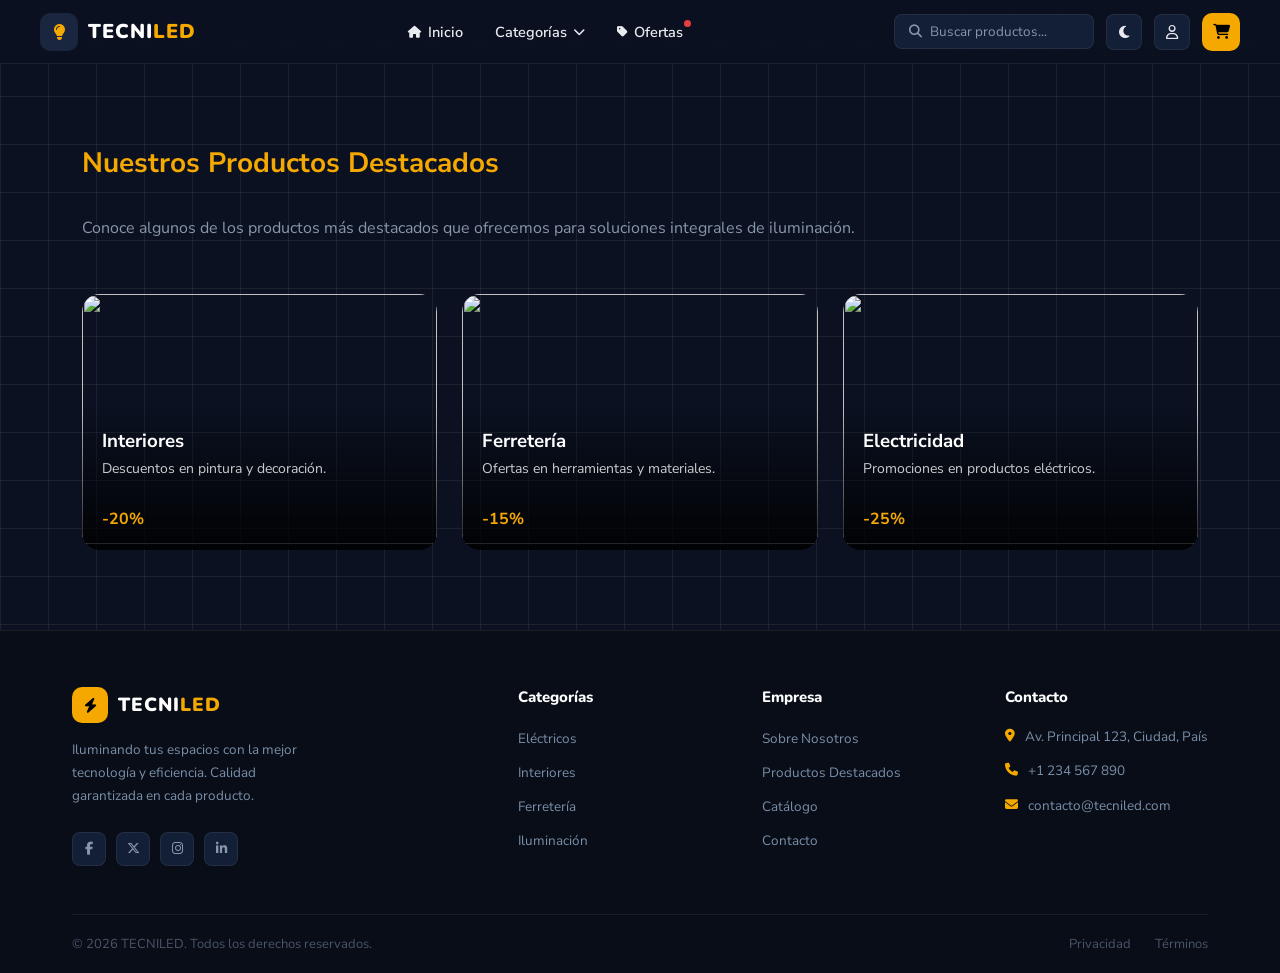
==== Tecniled-web/backend/html/catalogo.html @ b58d3e2b "addcatalogo" ====
<!DOCTYPE html>
<html lang="en">
<head>
    <meta charset="UTF-8">
    <meta name="viewport" content="width=device-width, initial-scale=1.0">
    <title>Document</title>
      <link href="https://fonts.googleapis.com/css2?family=Nunito:wght@400;600;700;800;900&family=Nunito+Sans:wght@400;600;700&display=swap" rel="stylesheet" />
     <link rel="stylesheet" href="https://cdnjs.cloudflare.com/ajax/libs/font-awesome/6.5.0/css/all.min.css" />
     <link rel="stylesheet" href="../css/catalogo.css">
</head>
<body>

   <!-- Header -->

  <nav>
    <a class="nav-logo" href="#">
      <div class="logo-icon"><i class="fa-solid fa-lightbulb"></i></div>
      <span class="logo-text">TECNI<span>LED</span></span>
    </a>
    <ul class="nav-links">
      <li><a href="#"><i class="fa-solid fa-house"></i> Inicio</a></li>
      <li><a href="#">Categorías <i class="fa-solid fa-chevron-down"></i></a></li>
      <li><a href="#" class="nav-ofertas"><i class="fa-solid fa-tag"></i> Ofertas</a></li>
    </ul>
    <div class="nav-right">
      <div class="search-box">
        <i class="fa-solid fa-magnifying-glass"></i>
        <input type="text" placeholder="Buscar productos..." />
      </div>
      <div class="nav-icon-btn"><i class="fa-solid fa-moon"></i></div>
      <div class="nav-icon-btn"><i class="fa-regular fa-user"></i></div>
      <div class="cart-btn"><i class="fa-solid fa-cart-shopping"></i></div>
    </div>
  </nav>


  <!--cartas-->


  <div class="container">
    <h2>Nuestros Productos Destacados</h2>
    <p>Conoce algunos de los productos más destacados que ofrecemos para soluciones integrales de iluminación. </p>

    <div class="card">
      <img src="https://via.placeholder.com/250x150">
      <div class="card-content">
        <h3>Interiores</h3>
        <p>Descuentos en pintura y decoración.</p>
        <div class="discount">-20%</div>
      </div>
    </div>

    <div class="card">
      <img src="https://via.placeholder.com/250x150">
      <div class="card-content">
        <h3>Ferretería</h3>
        <p>Ofertas en herramientas y materiales.</p>
        <div class="discount">-15%</div>
      </div>
    </div>

    <div class="card">
      <img src="https://via.placeholder.com/250x150">
      <div class="card-content">
        <h3>Electricidad</h3>
        <p>Promociones en productos eléctricos.</p>
        <div class="discount">-25%</div>
      </div>
    </div>

  </div>



  <!-- footer -->

  <footer class="footer">
    <div class="footer-top">
      <div class="footer-brand">
        <div class="footer-logo">
          <div class="footer-logo-icon"><i class="fa-solid fa-bolt"></i></div>
          <span class="footer-logo-text">TECNI<span>LED</span></span>
        </div>
        <p class="footer-brand-desc">
          Iluminando tus espacios con la mejor tecnología y eficiencia. Calidad garantizada en cada producto.
        </p>
        <div class="footer-socials">
          <a href="#" class="social-btn"><i class="fa-brands fa-facebook-f"></i></a>
          <a href="#" class="social-btn"><i class="fa-brands fa-x-twitter"></i></a>
          <a href="#" class="social-btn"><i class="fa-brands fa-instagram"></i></a>
          <a href="#" class="social-btn"><i class="fa-brands fa-linkedin-in"></i></a>
        </div>
      </div>
      <div class="footer-col">
        <h4 class="footer-col-title">Categorías</h4>
        <ul class="footer-links">
          <li><a href="#">Eléctricos</a></li>
          <li><a href="#">Interiores</a></li>
          <li><a href="#">Ferretería</a></li>
          <li><a href="#">Iluminación</a></li>
        </ul>
      </div>
      <div class="footer-col">
        <h4 class="footer-col-title">Empresa</h4>
        <ul class="footer-links">
          <li><a href="#">Sobre Nosotros</a></li>
          <li><a href="#">Productos Destacados</a></li>
          <li><a href="#">Catálogo</a></li>
          <li><a href="#">Contacto</a></li>
        </ul>
      </div>
      <div class="footer-col">
        <h4 class="footer-col-title">Contacto</h4>
        <ul class="footer-contact-list">
          <li><i class="fa-solid fa-location-dot fc-icon"></i> Av. Principal 123, Ciudad, País</li>
          <li><i class="fa-solid fa-phone fc-icon"></i> +1 234 567 890</li>
          <li><i class="fa-solid fa-envelope fc-icon"></i> contacto@tecniled.com</li>
        </ul>
      </div>
    </div>
    <div class="footer-bottom">
      <span>© 2026 TECNILED. Todos los derechos reservados.</span>
      <div class="footer-bottom-links">
        <a href="#">Privacidad</a>
        <a href="#">Términos</a>
      </div>
    </div>
  </footer>


</body>
</html>
---- Tecniled-web/backend/css/catalogo.css ----
*, *::before, *::after { box-sizing: border-box; margin: 0; padding: 0; }

:root {
  --bg:      #0b1120;
  --bg2:     #080d18;
  --accent:  #f5a800;
  --cyan:    #00bfff;
  --text:    #e8eaf0;
  --muted:   #8896aa;
  --border:  rgba(255,255,255,0.07);
}

html, body {
  background: var(--bg);
  color: var(--text);
  font-family: 'Nunito Sans', sans-serif;
  min-height: 100vh;
  overflow-x: hidden;
}

body::before {
  content: '';
  position: fixed;
  inset: 0;
  background-image:
    linear-gradient(var(--border) 1px, transparent 1px),
    linear-gradient(90deg, var(--border) 1px, transparent 1px);
  background-size: 48px 48px;
  pointer-events: none;
  z-index: 0;
}


/*header*/

nav {
  position: relative;
  z-index: 10;
  display: flex;
  align-items: center;
  justify-content: space-between;
  padding: 0 40px;
  height: 64px;
  background: rgba(11,17,32,0.95);
  border-bottom: 1px solid var(--border);
  backdrop-filter: blur(8px);
}

.nav-logo {
  display: flex;
  align-items: center;
  gap: 10px;
  text-decoration: none;
}

.logo-icon {
  width: 38px; height: 38px;
  background: #1a2540;
  border-radius: 10px;
  display: flex; align-items: center; justify-content: center;
  color: var(--accent);
  font-size: 16px;
}

.logo-text {
  font-family: 'Nunito', sans-serif;
  font-weight: 900;
  font-size: 20px;
  color: #fff;
  letter-spacing: 1px;
}
.logo-text span { color: var(--accent); }

.nav-links {
  display: flex;
  align-items: center;
  gap: 32px;
  list-style: none;
}

.nav-links a {
  text-decoration: none;
  color: var(--text);
  font-size: 14.5px;
  font-weight: 600;
  display: flex; align-items: center; gap: 6px;
  transition: color .2s;
}
.nav-links a:hover { color: var(--cyan); }
.nav-links a i { font-size: 12px; }

.nav-ofertas { position: relative; }
.nav-ofertas::after {
  content: '';
  position: absolute;
  top: -2px; right: -8px;
  width: 7px; height: 7px;
  background: #e53e3e;
  border-radius: 50%;
}

.nav-right { display: flex; align-items: center; gap: 12px; }

.search-box {
  display: flex; align-items: center; gap: 8px;
  background: #131f36;
  border: 1px solid var(--border);
  border-radius: 8px;
  padding: 7px 14px;
  width: 200px;
  color: var(--muted);
}
.search-box input {
  background: transparent;
  border: none; outline: none;
  color: var(--muted);
  font-size: 13.5px;
  font-family: inherit;
  width: 100%;
}
.search-box input::placeholder { color: var(--muted); }
.search-box i { font-size: 13px; }

.nav-icon-btn {
  width: 36px; height: 36px;
  background: #131f36;
  border: 1px solid var(--border);
  border-radius: 8px;
  display: flex; align-items: center; justify-content: center;
  cursor: pointer;
  color: var(--text);
  font-size: 14px;
  transition: border-color .2s;
}
.nav-icon-btn:hover { border-color: var(--cyan); }

.cart-btn {
  width: 38px; height: 38px;
  background: var(--accent);
  border-radius: 10px;
  display: flex; align-items: center; justify-content: center;
  cursor: pointer;
  color: #000;
  font-size: 15px;
}


/*cartas*/

/* CONTENEDOR */
.container {
  color: #f5a800;
  padding: 80px 82px;
}

/* TITULO */
.container h2 {
  font-size: 28px;
  margin-bottom: 10px;
}

.container p {
  color: var(--muted);
  margin-bottom: 30px;
}

/* HACER GRID SIN CAMBIAR TU HTML */
.container {
  display: grid;
  grid-template-columns: repeat(3, 1fr);
  gap: 25px;
}

.container h3 {
  color: #f5a800;
}

/* CARTA */
.card {
  position: relative;
  border-radius: 18px;
  overflow: hidden;
  cursor: pointer;
  transition: transform 0.3s ease, box-shadow 0.3s ease;
}

/* HOVER */
.card:hover {
  transform: translateY(-10px) scale(1.02);
  box-shadow: 0 15px 30px rgba(0,0,0,0.4);
}

/* IMAGEN */
.card img {
  width: 100%;
  height: 250px;
  object-fit: cover;
  transition: transform 0.4s ease;
}

/* ZOOM */
.card:hover img {
  transform: scale(1.1);
}

/* CONTENIDO ENCIMA */
.card-content {
  position: absolute;
  bottom: 0;
  left: 0;
  width: 100%;
  padding: 20px;
  background: linear-gradient(to top, rgba(0,0,0,0.85), transparent);
}

/* TITULO */
.card-content h3 {
  color: #fff;
  margin-bottom: 5px;
}

/* TEXTO */
.card-content p {
  color: #ccc;
  font-size: 14px;
}

/* DESCUENTO */
.discount {
  margin-top: 8px;
  color: var(--accent);
  font-weight: bold;
}


.container h2,
.container > p {
  grid-column: 1/-1;
} 







/*footer*/

.footer {
  position: relative;
  z-index: 1;
  background: var(--bg2);
  border-top: 1px solid var(--border);
  padding: 56px 72px 0;
}

.footer-top {
  display: grid;
  grid-template-columns: 2fr 1fr 1fr 1fr;
  gap: 40px;
  padding-bottom: 48px;
  border-bottom: 1px solid var(--border);
}

.footer-logo { display: flex; align-items: center; gap: 10px; margin-bottom: 16px; }

.footer-logo-icon {
  width: 36px; height: 36px;
  background: var(--accent);
  border-radius: 10px;
  display: flex; align-items: center; justify-content: center;
  color: #000;
  font-size: 15px;
}

.footer-logo-text { font-family: 'Nunito', sans-serif; font-weight: 900; font-size: 19px; color: #fff; letter-spacing: 1px; }
.footer-logo-text span { color: var(--accent); }

.footer-brand-desc { font-size: 13.5px; color: #7a8fa8; line-height: 1.7; margin-bottom: 24px; max-width: 240px; }

.footer-socials { display: flex; gap: 10px; }
.social-btn {
  width: 34px; height: 34px;
  background: #131f36;
  border: 1px solid var(--border);
  border-radius: 8px;
  display: flex; align-items: center; justify-content: center;
  font-size: 13px;
  color: var(--muted);
  text-decoration: none;
  transition: background .2s, color .2s;
}
.social-btn:hover { background: var(--accent); color: #000; }

.footer-col-title { font-family: 'Nunito', sans-serif; font-weight: 800; font-size: 15px; color: #fff; margin-bottom: 20px; }

.footer-links { list-style: none; display: flex; flex-direction: column; gap: 12px; }
.footer-links a { font-size: 13.5px; color: #7a8fa8; text-decoration: none; transition: color .2s; }
.footer-links a:hover { color: var(--accent); }

.footer-contact-list { list-style: none; display: flex; flex-direction: column; gap: 14px; }
.footer-contact-list li { display: flex; align-items: flex-start; gap: 10px; font-size: 13.5px; color: #7a8fa8; line-height: 1.5; }
.fc-icon { color: var(--accent); font-size: 13px; margin-top: 2px; flex-shrink: 0; }

.footer-bottom {
  display: flex;
  align-items: center;
  justify-content: space-between;
  padding: 20px 0;
  font-size: 13px;
  color: #4a5568;
}
.footer-bottom-links { display: flex; gap: 24px; }
.footer-bottom-links a { color: #4a5568; text-decoration: none; transition: color .2s; }
.footer-bottom-links a:hover { color: var(--text); }

/* ════════════════════════════════════════
   RESPONSIVE
════════════════════════════════════════ */
@media (max-width: 1024px) {
  .hero, .porque, .contacto { flex-direction: column; padding: 48px 32px; }
  .hero-left, .hero-right,
  .porque-left, .porque-right,
  .contacto-left, .contacto-right { max-width: 100%; }
  .productos-grid, .servicios-grid { grid-template-columns: repeat(2, 1fr); }
  .footer-top { grid-template-columns: 1fr 1fr; }
  .ofertas, .servicios, .footer { padding-left: 32px; padding-right: 32px; }
  .porque-features { grid-template-columns: 1fr; }
}

@media (max-width: 600px) {
  .productos-grid, .servicios-grid { grid-template-columns: 1fr; }
  .footer-top { grid-template-columns: 1fr; }
  .footer-bottom { flex-direction: column; gap: 12px; text-align: center; }
  .ofertas-header { flex-direction: column; align-items: flex-start; }
  .form-grid { grid-template-columns: 1fr; }
  .hero-stats { flex-wrap: wrap; gap: 20px; }
  .stat { border-right: none; padding-right: 0; margin-right: 0; }
}
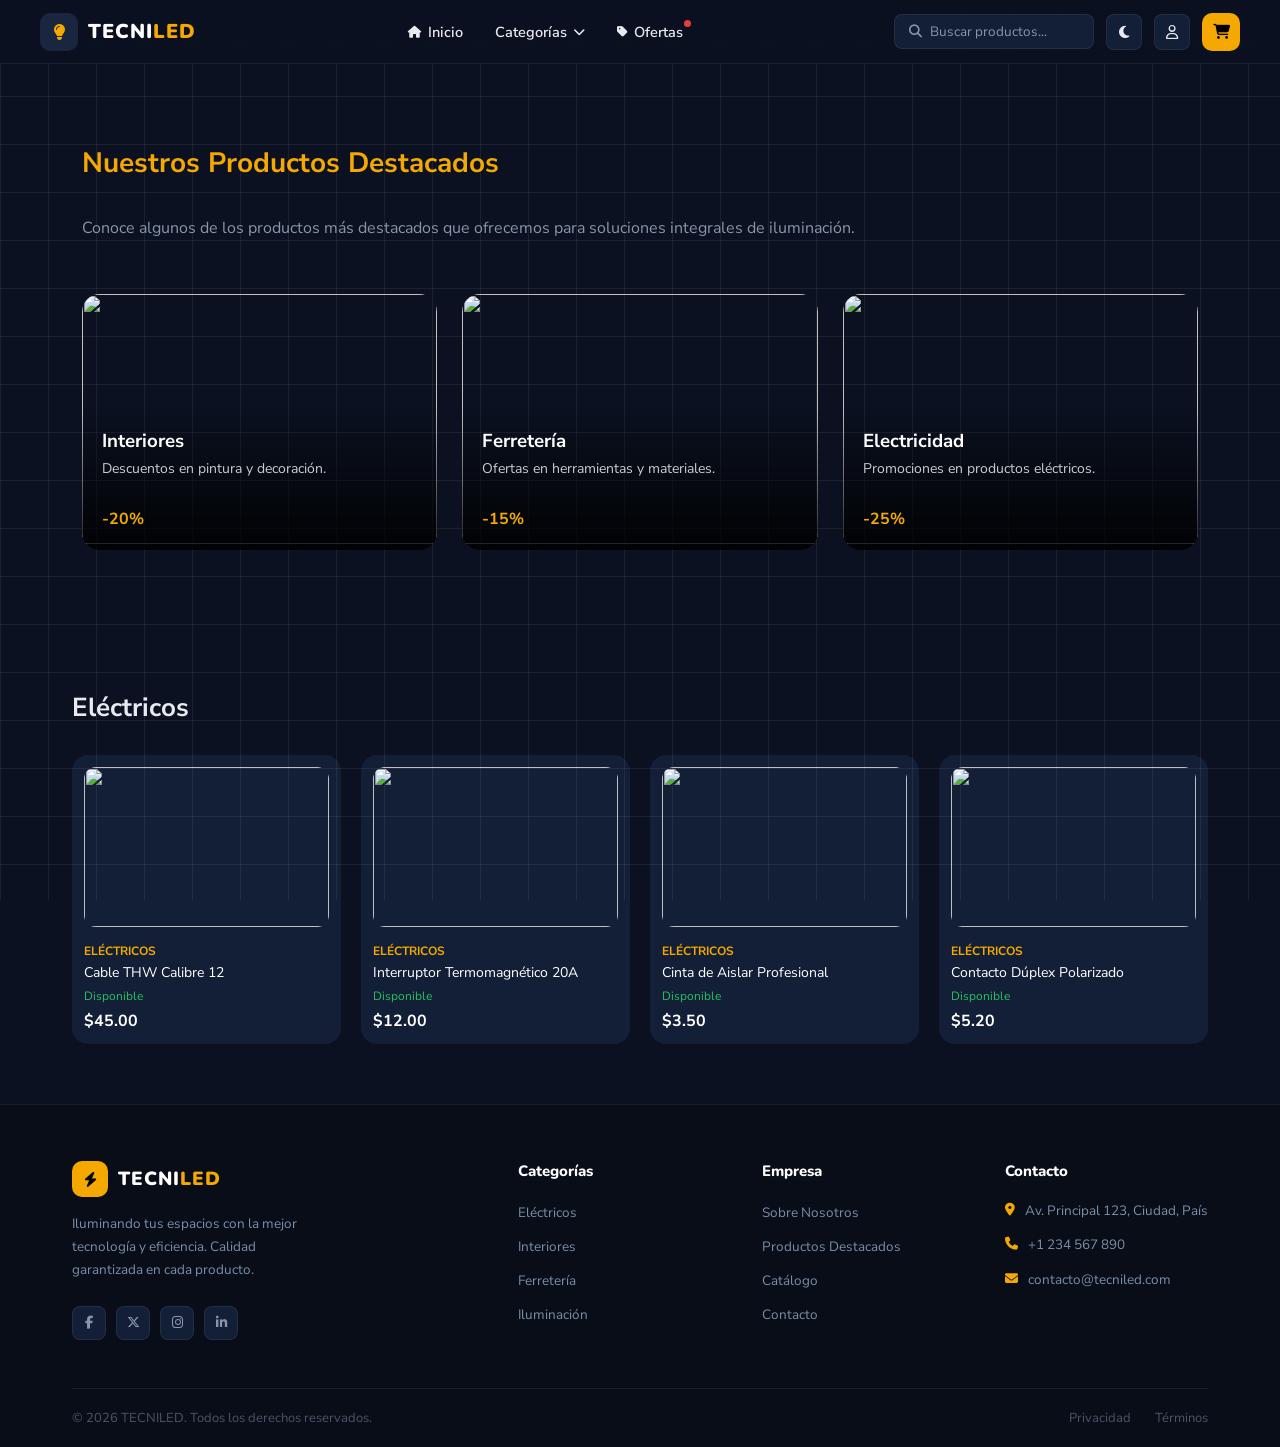
==== commit 1b9d1001: "addhtml/css/catalogo" ====
--- a/Tecniled-web/backend/html/catalogo.html
+++ b/Tecniled-web/backend/html/catalogo.html
@@ -1,16 +1,20 @@
 <!DOCTYPE html>
 <html lang="en">
+
 <head>
-    <meta charset="UTF-8">
-    <meta name="viewport" content="width=device-width, initial-scale=1.0">
-    <title>Document</title>
-      <link href="https://fonts.googleapis.com/css2?family=Nunito:wght@400;600;700;800;900&family=Nunito+Sans:wght@400;600;700&display=swap" rel="stylesheet" />
-     <link rel="stylesheet" href="https://cdnjs.cloudflare.com/ajax/libs/font-awesome/6.5.0/css/all.min.css" />
-     <link rel="stylesheet" href="../css/catalogo.css">
+  <meta charset="UTF-8">
+  <meta name="viewport" content="width=device-width, initial-scale=1.0">
+  <title>Document</title>
+  <link
+    href="https://fonts.googleapis.com/css2?family=Nunito:wght@400;600;700;800;900&family=Nunito+Sans:wght@400;600;700&display=swap"
+    rel="stylesheet" />
+  <link rel="stylesheet" href="https://cdnjs.cloudflare.com/ajax/libs/font-awesome/6.5.0/css/all.min.css" />
+  <link rel="stylesheet" href="../css/catalogo.css">
 </head>
+
 <body>
 
-   <!-- Header -->
+  <!-- Header -->
 
   <nav>
     <a class="nav-logo" href="#">
@@ -65,6 +69,62 @@
         <h3>Electricidad</h3>
         <p>Promociones en productos eléctricos.</p>
         <div class="discount">-25%</div>
+      </div>
+    </div>
+
+  </div>
+
+
+
+
+  <!-- electricos -->
+
+
+  <div class="container1">
+
+    <h2>Eléctricos</h2>
+
+    <!-- Producto 1 -->
+    <div class="card1">
+      <img src="https://via.placeholder.com/250x150">
+      <div class="card-content1">
+        <h3>ELÉCTRICOS</h3>
+        <p>Cable THW Calibre 12</p>
+        <div class="stock1">Disponible</div>
+        <div class="discount1">$45.00</div>
+      </div>
+    </div>
+
+    <!-- Producto 2 -->
+    <div class="card1">
+      <img src="https://via.placeholder.com/250x150">
+      <div class="card-content1">
+        <h3>ELÉCTRICOS</h3>
+        <p>Interruptor Termomagnético 20A</p>
+        <div class="stock1">Disponible</div>
+        <div class="discount1">$12.00</div>
+      </div>
+    </div>
+
+    <!-- Producto 3 -->
+    <div class="card1">
+      <img src="https://via.placeholder.com/250x150">
+      <div class="card-content1">
+        <h3>ELÉCTRICOS</h3>
+        <p>Cinta de Aislar Profesional</p>
+        <div class="stock1">Disponible</div>
+        <div class="discount1">$3.50</div>
+      </div>
+    </div>
+
+    <!-- Producto 4 -->
+    <div class="card1">
+      <img src="https://via.placeholder.com/250x150">
+      <div class="card-content1">
+        <h3>ELÉCTRICOS</h3>
+        <p>Contacto Dúplex Polarizado</p>
+        <div class="stock1">Disponible</div>
+        <div class="discount1">$5.20</div>
       </div>
     </div>
 
@@ -129,4 +189,5 @@
 
 
 </body>
+
 </html>
--- a/Tecniled-web/backend/css/catalogo.css
+++ b/Tecniled-web/backend/css/catalogo.css
@@ -241,8 +241,80 @@
 
 
 
-
-
+/*electricos*/
+
+/* CONTENEDOR */
+.container1 {
+  padding: 60px 72px;
+
+  display: grid;
+  grid-template-columns: repeat(4, 1fr);
+  gap: 20px;
+}
+
+/* TITULO */
+.container1 h2 {
+  grid-column: 1 / -1;
+  font-size: 26px;
+  margin-bottom: 10px;
+}
+
+/* CARTA */
+.card1 {
+  background: #131f36;
+  border-radius: 16px;
+  overflow: hidden;
+  padding: 12px;
+  transition: transform 0.3s ease, box-shadow 0.3s ease;
+  cursor: pointer;
+}
+
+/* HOVER */
+.card1:hover {
+  transform: translateY(-8px);
+  box-shadow: 0 12px 25px rgba(0,0,0,0.4);
+}
+
+/* IMAGEN */
+.card1 img {
+  width: 100%;
+  height: 160px;
+  object-fit: cover;
+  border-radius: 12px;
+}
+
+/* CONTENIDO */
+.card-content1 {
+  margin-top: 10px;
+}
+
+/* CATEGORIA */
+.card-content1 h3 {
+  font-size: 12px;
+  color: var(--accent);
+  margin-bottom: 4px;
+}
+
+/* NOMBRE PRODUCTO */
+.card-content1 p {
+  font-size: 14px;
+  color: #fff;
+  margin-bottom: 6px;
+}
+
+/* DISPONIBLE */
+.stock1 {
+  font-size: 12px;
+  color: #22c55e;
+  margin-bottom: 6px;
+}
+
+/* PRECIO */
+.discount1 {
+  font-size: 16px;
+  font-weight: bold;
+  color: #fff;
+}
 
 
 /*footer*/
